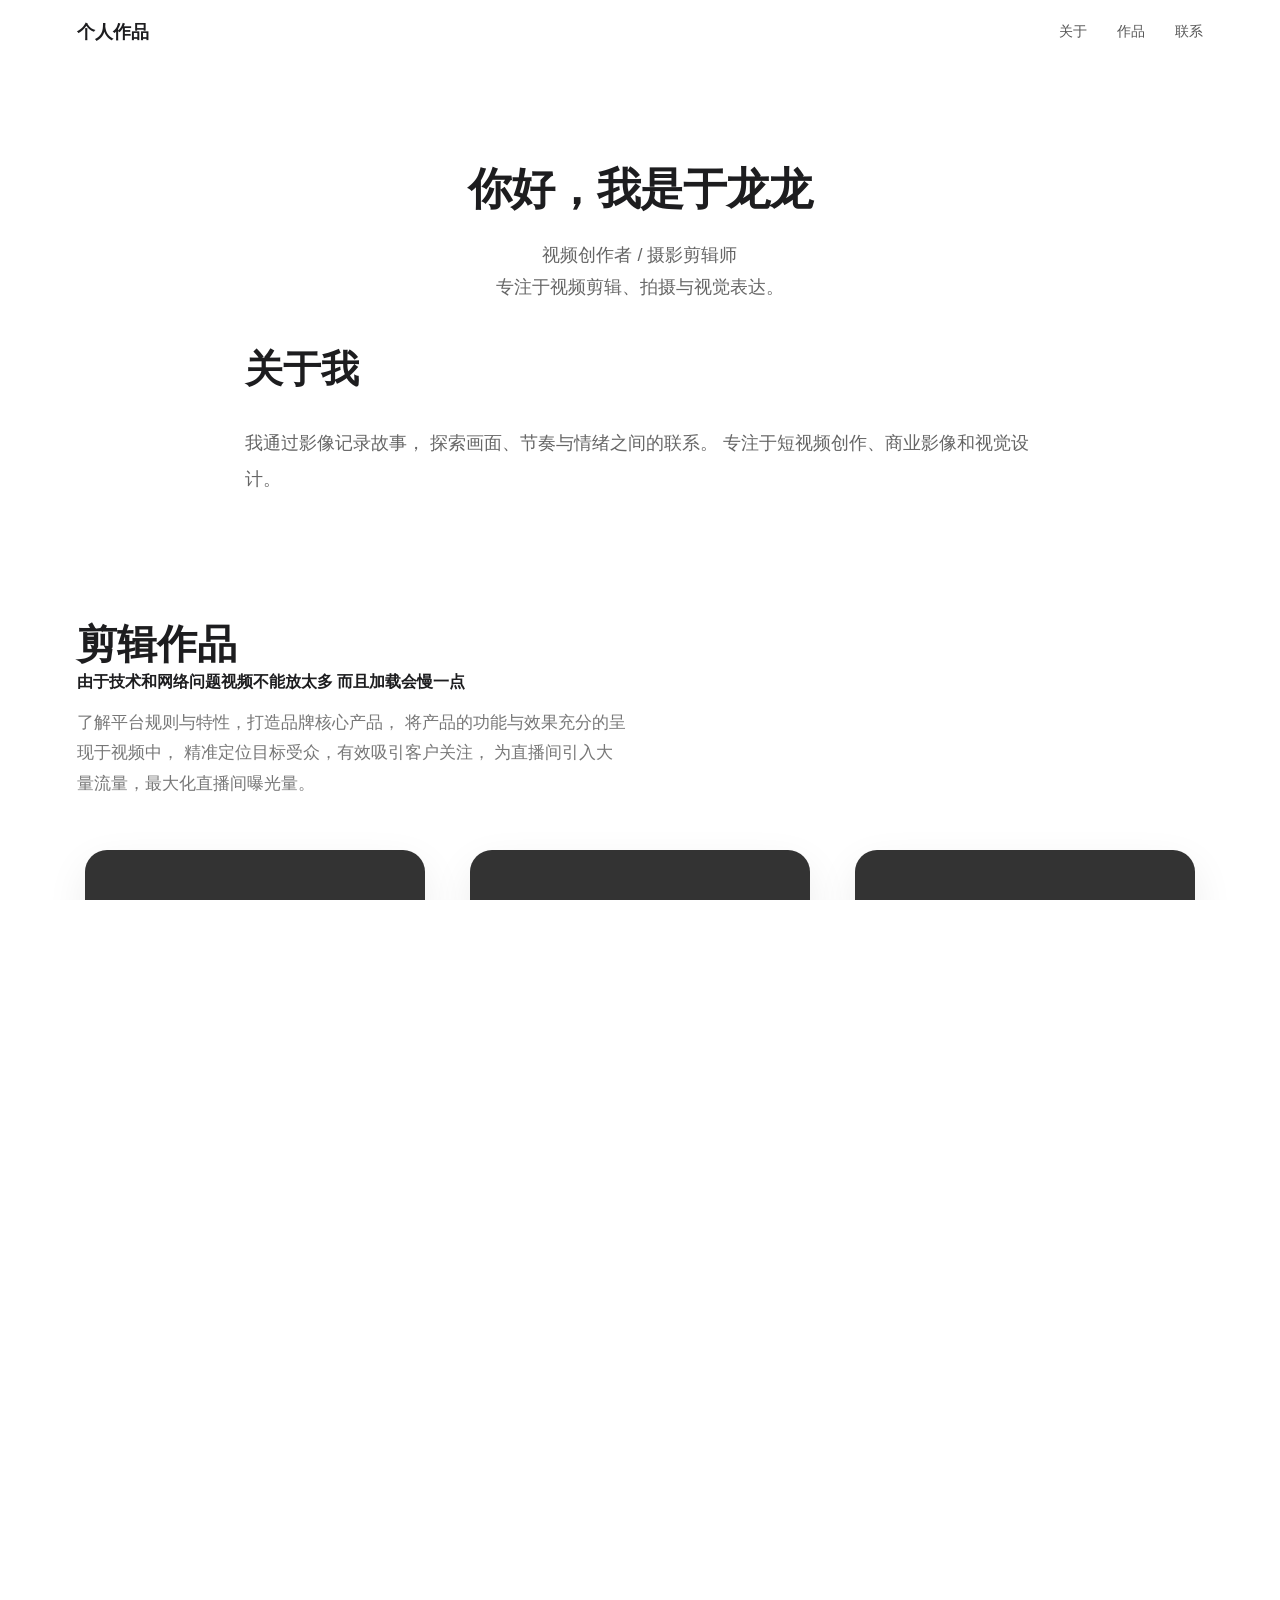
==== index.html @ 41e569ef "Update index.html" ====
<!DOCTYPE html>
<html lang="zh-CN">

<head>
    <meta charset="UTF-8">
    <meta name="viewport" content="width=device-width, initial-scale=1.0">
    <title>个人作品集</title>
    <style>
        * {
            margin: 0;
            padding: 0;
            box-sizing: border-box;
            user-select: none;
            -webkit-user-select: none;
        }

        html,
        body {
            height: 100%;
            overflow-x: hidden;
        }

        body {
            background: #fff;
            color: #1d1d1f;
            font-family: -apple-system, BlinkMacSystemFont, "SF Pro Display", "Helvetica Neue", Arial, sans-serif;
        }

        /* 导航 */
        header {
            position: fixed;
            top: 0;
            width: 100%;
            height: 64px;
            display: flex;
            justify-content: space-between;
            align-items: center;
            padding: 0 6%;
            background: rgba(255, 255, 255, .8);
            backdrop-filter: blur(15px);
            z-index: 99;
        }

        .logo {
            font-size: 18px;
            font-weight: 600;
        }

        nav {
            display: flex;
            gap: 30px;
        }

        nav a {
            text-decoration: none;
            color: #555;
            font-size: 14px;
        }

        /* 首页 */
        .hero {
            padding-top: 160px;
            text-align: center;
            min-height: auto;
        }

        .hero h1 {
            font-size: 44px;
            font-weight: 600;
            letter-spacing: -1px;
        }

        .hero p {
            margin-top: 20px;
            font-size: 18px;
            line-height: 1.8;
            color: #666;
        }

        .hero-video {
            width: 230px;
            margin: 60px auto 0;
            border-radius: 28px;
            overflow: hidden;
            box-shadow: 0 20px 50px rgba(0, 0, 0, .12);
        }

        .hero-video video {
            width: 100%;
            aspect-ratio: 9/16;
            object-fit: cover;
            display: block;
        }

        /* 关于 */
        .about {
            max-width: 850px;
            margin: auto;
            padding: 40px 30px;
        }

        .about h2 {
            font-size: 38px;
            margin-bottom: 30px;
            font-weight: 600;
        }

        .about p {
            font-size: 18px;
            color: #666;
            line-height: 2;
        }

        /* 作品通用 */
        .works {
            padding: 80px 6%;
        }

        .work-section {
            margin-bottom: 120px;
        }

        .work-section h2 {
            font-size: 40px;
            font-weight: 600;
        }

        .desc {
            margin-top: 15px;
            margin-bottom: 50px;
            color: #777;
            font-size: 17px;
            line-height: 1.8;
            max-width: 550px;
        }

        /* ========== 剪辑作品 大卡片 桌面3列 ========== */
        .video-grid-big {
            display: grid;
            grid-template-columns: repeat(3, 1fr);
            gap: 30px;
        }

        .video-card-big {
            max-width: 340px;
            width: 100%;
            margin: 0 auto;
            border-radius: 22px;
            overflow: hidden;
            background: #f5f5f7;
            box-shadow: 0 15px 40px rgba(0, 0, 0, .08);
        }

        /* ========== 拍摄作品 小卡片 桌面4列 ========== */
        .single-video-wrap {
            max-width: 220px;
            margin: 0 auto 40px;
        }

        .single-title {
            font-size: 17px;
            line-height: 1.8;
            color: #777;
            text-align: left;
            margin-bottom: 15px;
            max-width: 220px;
        }

        .video-grid-small {
            display: grid;
            grid-template-columns: repeat(4, 1fr);
            gap: 20px;
        }

        .video-card-small {
            max-width: 240px;
            width: 100%;
            margin: 0 auto;
            border-radius: 16px;
            overflow: hidden;
            background: #f5f5f7;
            box-shadow: 0 10px 25px rgba(0, 0, 0, .06);
        }

        /* 视频通用样式 全屏9:16不变形 */
        .video-card-big video,
        .video-card-small video {
            width: 100%;
            aspect-ratio: 9/16;
            object-fit: contain;
            display: block;
            max-height: 100vh;
            pointer-events: auto;
            max-width: 340px;
        }

        .video-card-big video:fullscreen,
        .video-card-small video:fullscreen {
            object-fit: contain;
            width: auto;
            height: 100vh;
            margin: 0 auto;
            background: #000;
        }

        .video-card-big video:-webkit-full-screen,
        .video-card-small video:-webkit-full-screen {
            object-fit: contain;
            width: auto;
            height: 100vh;
            margin: 0 auto;
            background: #000;
        }

        /* 联系 */
        .contact {
            background: #f5f5f7;
            text-align: center;
            padding: 100px 20px;
        }

        .contact h2 {
            font-size: 42px;
        }

        .contact p {
            margin-top: 20px;
            color: #666;
            line-height: 1.8;
            max-width: 700px;
            margin-left: auto;
            margin-right: auto;
        }

        /* 滚动渐入动画 */
        .fade {
            opacity: 0;
            transform: translateY(30px);
            transition: .8s;
        }

        .fade.show {
            opacity: 1;
            transform: none;
        }

        /* ========== 移动端适配 768px以下 ========== */
        @media(max-width:768px) {
            header {
                padding: 0 20px;
            }

            nav {
                gap: 15px;
            }

            nav a {
                font-size: 12px;
            }

            .hero {
                padding-top: 120px;
            }

            .hero h1 {
                font-size: 32px;
            }

            .hero p {
                font-size: 15px;
            }

            .hero-video {
                width: 190px;
            }

            .about {
                padding: 80px 25px;
            }

            .about h2 {
                font-size: 30px;
            }

            .about p {
                font-size: 16px;
            }

            .works {
                padding: 60px 20px;
            }

            .work-section h2 {
                font-size: 30px;
            }

            .desc {
                font-size: 15px;
                margin-bottom: 35px;
            }

            /* 剪辑移动端：2列 */
            .video-grid-big {
                grid-template-columns: repeat(2, 1fr);
                gap: 15px;
            }

            .video-card-big {
                max-width: unset;
                border-radius: 16px;
            }

            /* 拍摄移动端：3列，卡片更小 */
            .video-grid-small {
                grid-template-columns: repeat(3, 1fr);
                gap: 12px;
            }

            .video-card-small {
                max-width: unset;
                border-radius: 12px;
            }

            .single-video-wrap {
                max-width: 160px;
            }

            .single-title {
                font-size: 15px;
                max-width: 160px;
            }

            .contact h2 {
                font-size: 32px;
            }
        }
    </style>
</head>

<body>
    <header>
        <div class="logo">个人作品</div>
        <nav>
            <a href="#about">关于</a>
            <a href="#works">作品</a>
            <a href="#contact">联系</a>
        </nav>
    </header>

    <section class="hero">
        <h1>你好，我是于龙龙</h1>
        <p>
            视频创作者 / 摄影剪辑师
            <br>
            专注于视频剪辑、拍摄与视觉表达。
        </p>
    </section>

    <section class="about fade" id="about">
        <h2>关于我</h2>
        <p>
            我通过影像记录故事，
            探索画面、节奏与情绪之间的联系。
            专注于短视频创作、商业影像和视觉设计。
        </p>
    </section>

    <section class="works" id="works">
        <!-- 剪辑作品：桌面3列、卡片更大、限制最大宽度340px -->
        <div class="work-section fade">
            <h2>剪辑作品</h2><h4>由于技术和网络问题视频不能放太多
                而且加载会慢一点</h4>
            <p class="desc">
                了解平台规则与特性，打造品牌核心产品，
                将产品的功能与效果充分的呈现于视频中，
                精准定位目标受众，有效吸引客户关注，
                为直播间引入大量流量，最大化直播间曝光量。
            </p>
            <div class="video-grid-big">
                <div class="video-card-big">
                    <video controls controlslist="nodownload" preload="metadata">
                        <source src="video/于龙龙-去渍颗粒-01a.mp4">
                    </video>
                </div>
                <div class="video-card-big">
                    <video controls controlslist="nodownload" preload="metadata">
                        <source src="video/于龙龙-去渍颗粒-02a.mp4">
                    </video>
                </div>
                <div class="video-card-big">
                    <video controls controlslist="nodownload" preload="metadata">
                        <source src="video/于龙龙-去渍液01a.mp4">
                    </video>
                </div>
                <div class="video-card-big">
                    <video controls controlslist="nodownload" preload="metadata">
                        <source src="video/于龙龙-去渍先锋-01a.mp4">
                    </video>
                </div>
            </div>
        </div>

        <!-- 拍摄作品：桌面4列、卡片整体更小，移动端3列 -->
        <div class="work-section fade">
            <h2>拍摄作品</h2>
            <p class="desc">
                从产品核心卖点，用拍摄手法与场景布置突出产品优势，
                关注不同平台热点，从多维度优化视频内容，提升产品吸引力。
            </p>

            <!-- 单独居中小视频 -->
            <div class="single-video-wrap">
                <h3 class="single-title">拍摄合集</h3>
                <div class="video-card-small">
                    <video controls controlslist="nodownload" preload="metadata">
                        <source src="video/拍摄合集1.mp4">
                    </video>
                </div>
            </div>

            <!-- 拍摄4列网格 -->
            <div class="video-grid-small">
                <div class="video-card-small">
                    <video controls controlslist="nodownload">
                        <source src="video/镜头拍摄-1.mp4">
                    </video>
                </div>
                <div class="video-card-small">
                    <video controls controlslist="nodownload">
                        <source src="video/镜头拍摄-2.mp4">
                    </video>
                </div>
                <div class="video-card-small">
                    <video controls controlslist="nodownload">
                        <source src="video/镜头拍摄-3.mp4">
                    </video>
                </div>
                <div class="video-card-small">
                    <video controls controlslist="nodownload">
                        <source src="video/镜头拍摄-4.mp4">
                    </video>
                </div>
                <div class="video-card-small">
                    <video controls controlslist="nodownload">
                        <source src="video/镜头拍摄-5.mp4">
                    </video>
                </div>
                <div class="video-card-small">
                    <video controls controlslist="nodownload">
                        <source src="video/镜头拍摄-6.mp4">
                    </video>
                </div>
                <div class="video-card-small">
                    <video controls controlslist="nodownload">
                        <source src="video/镜头拍摄-7.mp4">
                    </video>
                </div>
                <div class="video-card-small">
                    <video controls controlslist="nodownload">
                        <source src="video/镜头拍摄-8.mp4">
                    </video>
                </div>
                <div class="video-card-small">
                    <video controls controlslist="nodownload">
                        <source src="video/镜头拍摄-9.mp4">
                    </video>
                </div>
                
            </div>
        </div>
    </section>

    <section class="contact fade" id="contact">
        <h2>声明/联系</h2>
        <p>
            本页面内所有视频、影像作品著作权均归本人所有。
            所有内容仅允许个人在线浏览、求职面试参考使用，严禁未经授权私自转载、剪辑、盗用、二次分发及任何形式商用。
            如需商用授权、素材合作，请发送邮件联系：your@email.com
        </p>
    </section>

    <script>
        // 滚动渐入动画
        const observer = new IntersectionObserver(
            (entries) => {
                entries.forEach(e => {
                    if (e.isIntersecting) {
                        e.target.classList.add("show");
                    }
                });
            }
        );
        document.querySelectorAll(".fade").forEach(el => observer.observe(el));

        // 全局禁止右键菜单
        document.addEventListener('contextmenu', e => e.preventDefault());
        // 禁止视频拖拽下载
        document.querySelectorAll('video').forEach(vid => {
            vid.addEventListener('dragstart', e => e.preventDefault());
        });
    </script>
</body>

</html>
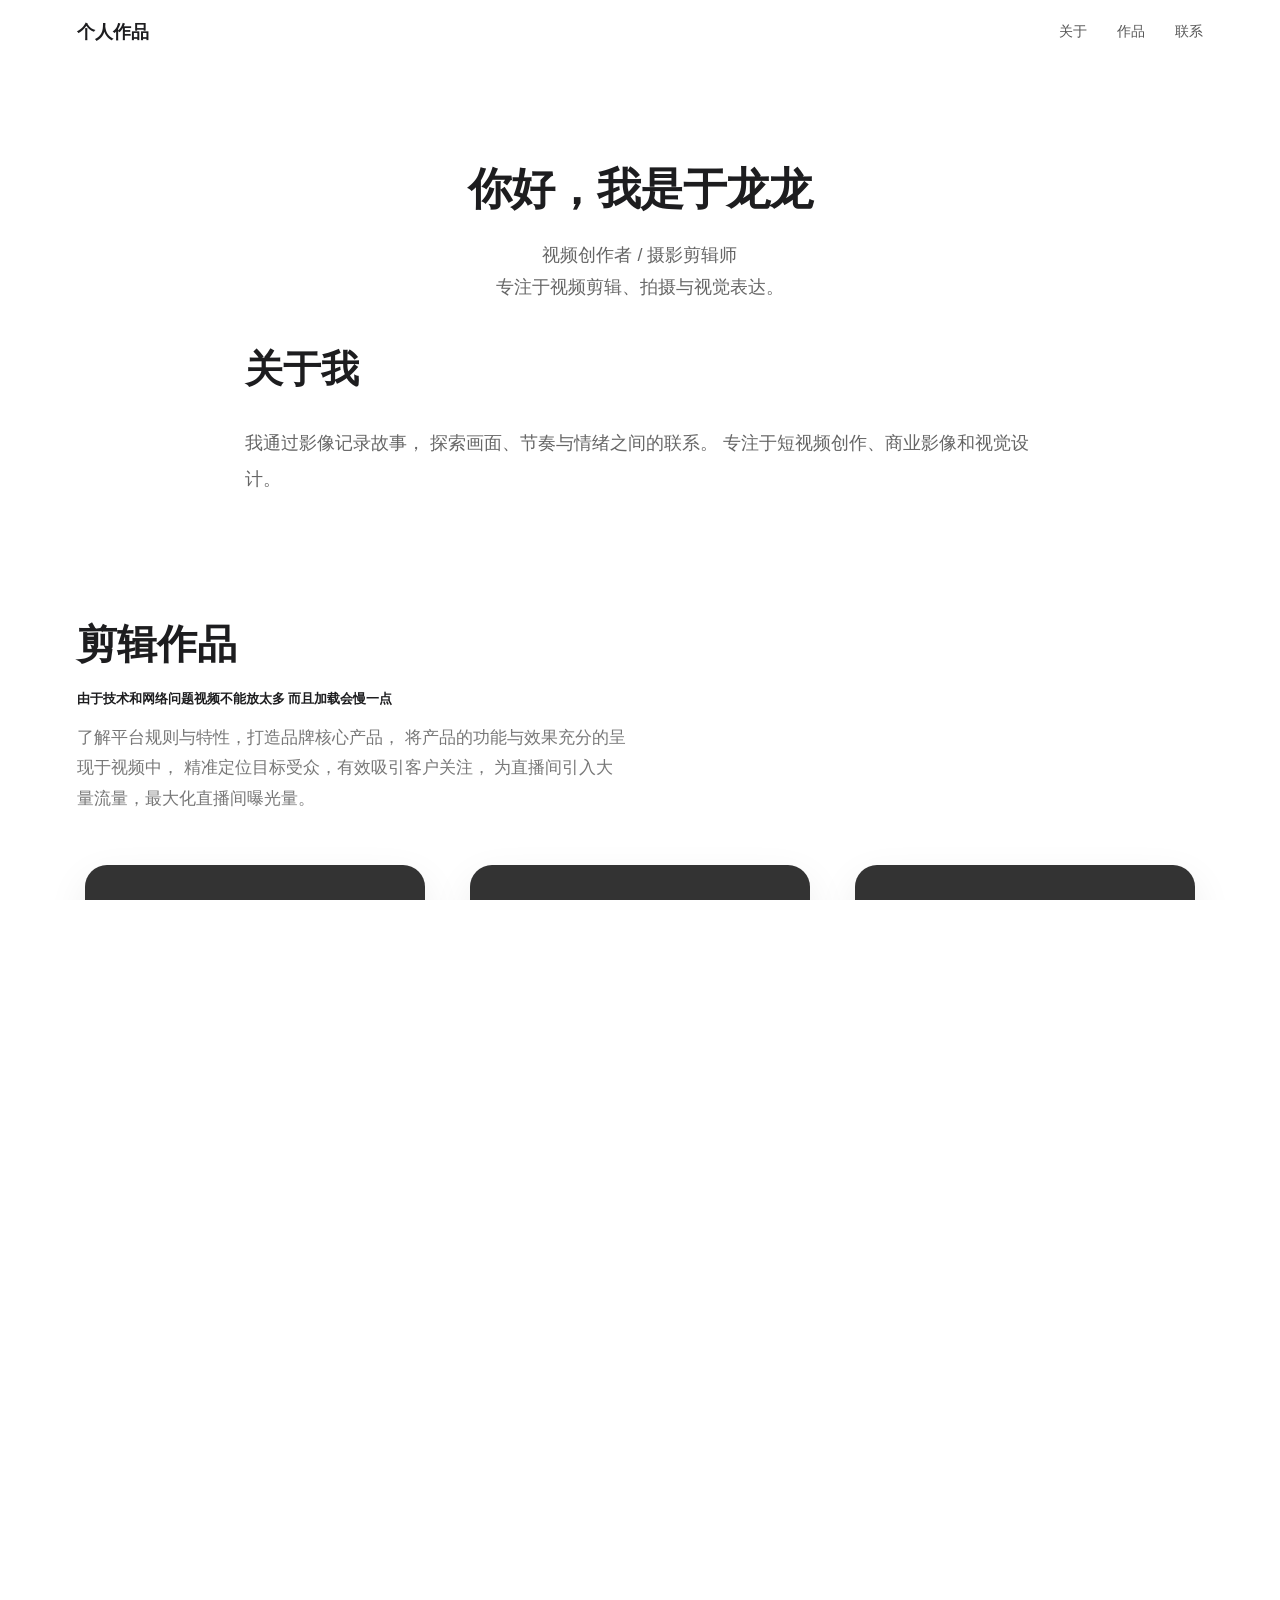
==== commit 5e77a81b: "Update index.html" ====
--- a/index.html
+++ b/index.html
@@ -368,8 +368,8 @@
     <section class="works" id="works">
         <!-- 剪辑作品：桌面3列、卡片更大、限制最大宽度340px -->
         <div class="work-section fade">
-            <h2>剪辑作品</h2><h4>由于技术和网络问题视频不能放太多
-                而且加载会慢一点</h4>
+            <h2>剪辑作品</h2><br><h5>由于技术和网络问题视频不能放太多
+                而且加载会慢一点</h5>
             <p class="desc">
                 了解平台规则与特性，打造品牌核心产品，
                 将产品的功能与效果充分的呈现于视频中，
@@ -473,7 +473,7 @@
     <section class="contact fade" id="contact">
         <h2>声明/联系</h2>
         <p>
-            本页面内所有视频、影像作品著作权均归本人所有。
+            本页面内所有视频、影像作品著作权均归本人于龙龙所有。
             所有内容仅允许个人在线浏览、求职面试参考使用，严禁未经授权私自转载、剪辑、盗用、二次分发及任何形式商用。
             如需商用授权、素材合作，请发送邮件联系：your@email.com
         </p>
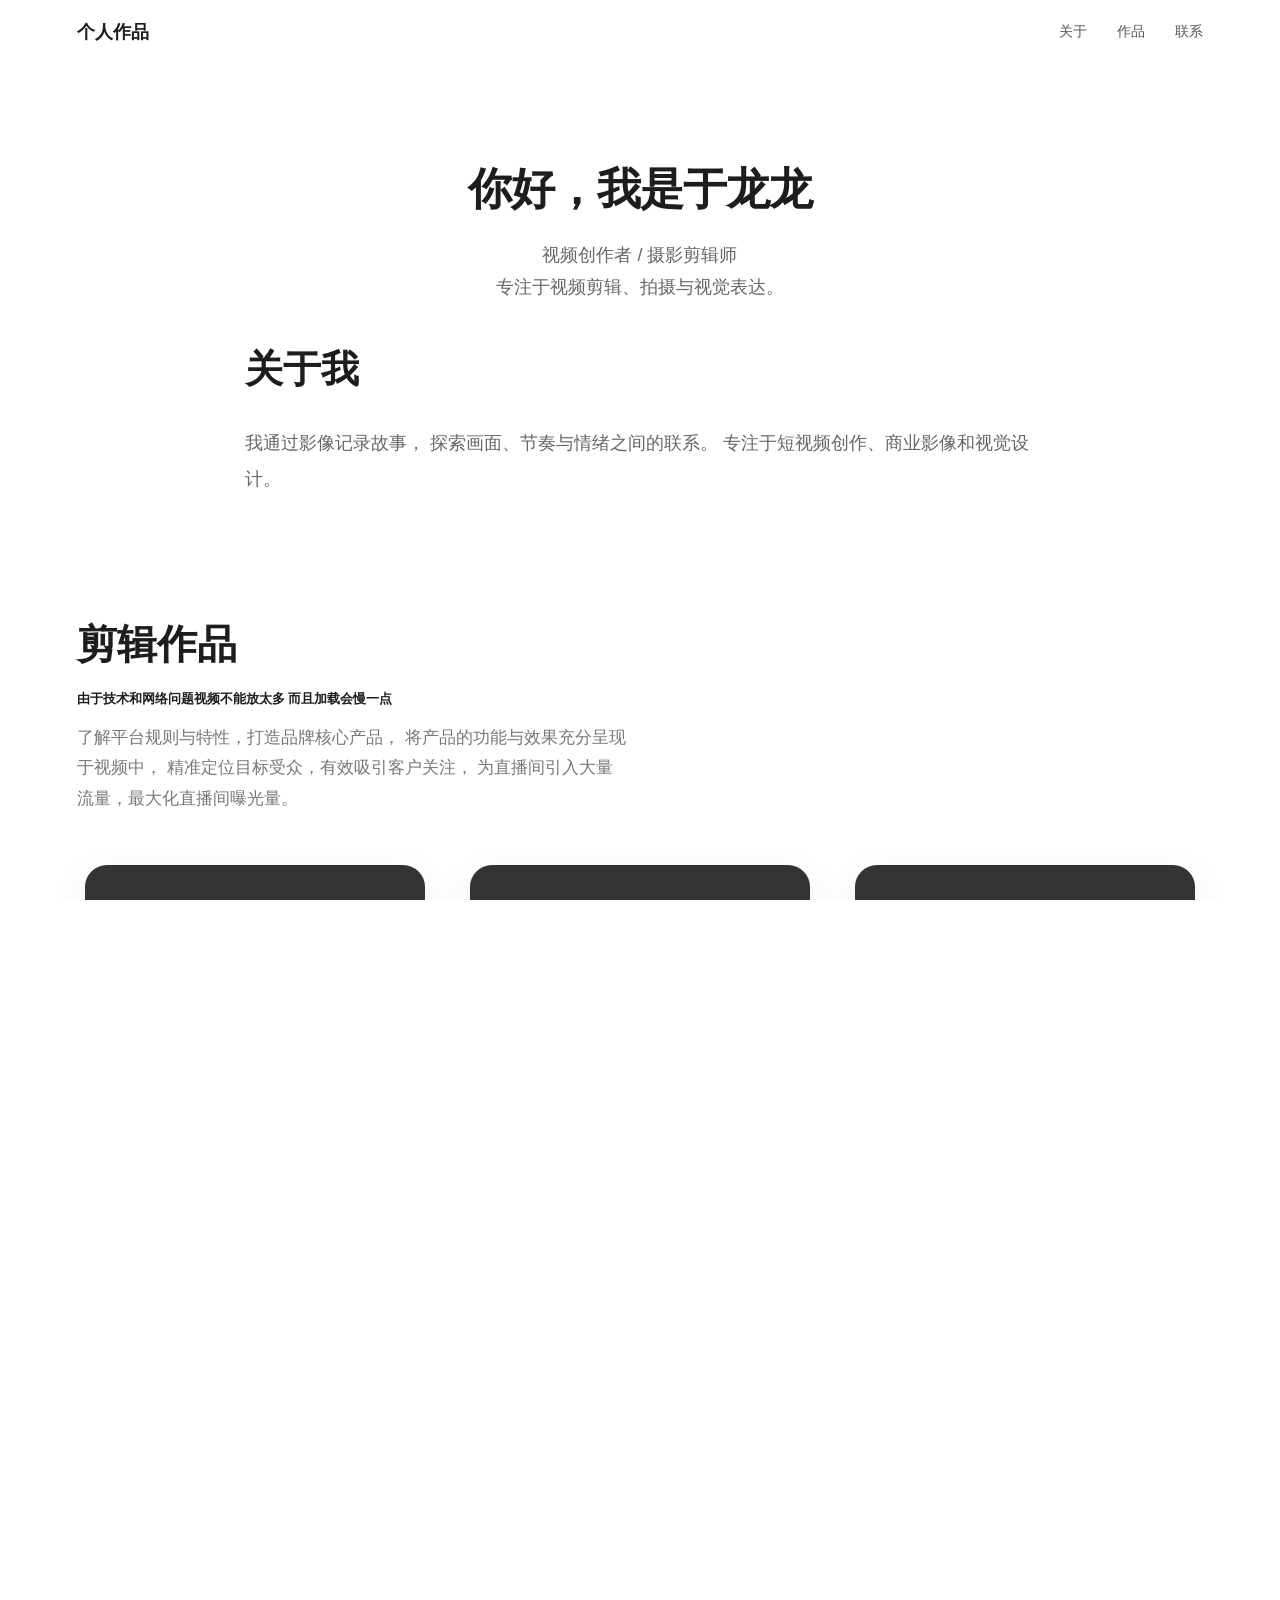
==== commit 41acb182: "Update index.html" ====
--- a/index.html
+++ b/index.html
@@ -372,29 +372,30 @@
                 而且加载会慢一点</h5>
             <p class="desc">
                 了解平台规则与特性，打造品牌核心产品，
-                将产品的功能与效果充分的呈现于视频中，
+                将产品的功能与效果充分呈现于视频中，
                 精准定位目标受众，有效吸引客户关注，
                 为直播间引入大量流量，最大化直播间曝光量。
             </p>
             <div class="video-grid-big">
                 <div class="video-card-big">
-                    <video controls controlslist="nodownload" preload="metadata">
-                        <source src="video/于龙龙-去渍颗粒-01a.mp4">
+                    <!-- preload="metadata" 原生只加载首帧元数据，#t=0.001 修复iOS黑屏无首帧 -->
+                    <video controls controlslist="nodownload" preload="metadata" playsinline webkit-playsinline>
+                        <source src="video/于龙龙-去渍颗粒-01a.mp4#t=0.001">
                     </video>
                 </div>
                 <div class="video-card-big">
-                    <video controls controlslist="nodownload" preload="metadata">
-                        <source src="video/于龙龙-去渍颗粒-02a.mp4">
+                    <video controls controlslist="nodownload" preload="metadata" playsinline webkit-playsinline>
+                        <source src="video/于龙龙-去渍颗粒-02a.mp4#t=0.001">
                     </video>
                 </div>
                 <div class="video-card-big">
-                    <video controls controlslist="nodownload" preload="metadata">
-                        <source src="video/于龙龙-去渍液01a.mp4">
+                    <video controls controlslist="nodownload" preload="metadata" playsinline webkit-playsinline>
+                        <source src="video/于龙龙-去渍液01a.mp4#t=0.001">
                     </video>
                 </div>
                 <div class="video-card-big">
-                    <video controls controlslist="nodownload" preload="metadata">
-                        <source src="video/于龙龙-去渍先锋-01a.mp4">
+                    <video controls controlslist="nodownload" preload="metadata" playsinline webkit-playsinline>
+                        <source src="video/于龙龙-去渍先锋-01a.mp4#t=0.001">
                     </video>
                 </div>
             </div>
@@ -412,8 +413,8 @@
             <div class="single-video-wrap">
                 <h3 class="single-title">拍摄合集</h3>
                 <div class="video-card-small">
-                    <video controls controlslist="nodownload" preload="metadata">
-                        <source src="video/拍摄合集1.mp4">
+                    <video controls controlslist="nodownload" preload="metadata" playsinline webkit-playsinline>
+                        <source src="video/拍摄合集1a.mp4#t=0.001">
                     </video>
                 </div>
             </div>
@@ -421,51 +422,50 @@
             <!-- 拍摄4列网格 -->
             <div class="video-grid-small">
                 <div class="video-card-small">
-                    <video controls controlslist="nodownload">
-                        <source src="video/镜头拍摄-1.mp4">
-                    </video>
-                </div>
-                <div class="video-card-small">
-                    <video controls controlslist="nodownload">
-                        <source src="video/镜头拍摄-2.mp4">
-                    </video>
-                </div>
-                <div class="video-card-small">
-                    <video controls controlslist="nodownload">
-                        <source src="video/镜头拍摄-3.mp4">
-                    </video>
-                </div>
-                <div class="video-card-small">
-                    <video controls controlslist="nodownload">
-                        <source src="video/镜头拍摄-4.mp4">
-                    </video>
-                </div>
-                <div class="video-card-small">
-                    <video controls controlslist="nodownload">
-                        <source src="video/镜头拍摄-5.mp4">
-                    </video>
-                </div>
-                <div class="video-card-small">
-                    <video controls controlslist="nodownload">
-                        <source src="video/镜头拍摄-6.mp4">
-                    </video>
-                </div>
-                <div class="video-card-small">
-                    <video controls controlslist="nodownload">
-                        <source src="video/镜头拍摄-7.mp4">
-                    </video>
-                </div>
-                <div class="video-card-small">
-                    <video controls controlslist="nodownload">
-                        <source src="video/镜头拍摄-8.mp4">
-                    </video>
-                </div>
-                <div class="video-card-small">
-                    <video controls controlslist="nodownload">
-                        <source src="video/镜头拍摄-9.mp4">
-                    </video>
-                </div>
-                
+                    <video controls controlslist="nodownload" preload="metadata" playsinline webkit-playsinline>
+                        <source src="video/镜头拍摄-1.mp4#t=0.001">
+                    </video>
+                </div>
+                <div class="video-card-small">
+                    <video controls controlslist="nodownload" preload="metadata" playsinline webkit-playsinline>
+                        <source src="video/镜头拍摄-2.mp4#t=0.001">
+                    </video>
+                </div>
+                <div class="video-card-small">
+                    <video controls controlslist="nodownload" preload="metadata" playsinline webkit-playsinline>
+                        <source src="video/镜头拍摄-3.mp4#t=0.001">
+                    </video>
+                </div>
+                <div class="video-card-small">
+                    <video controls controlslist="nodownload" preload="metadata" playsinline webkit-playsinline>
+                        <source src="video/镜头拍摄-4.mp4#t=0.001">
+                    </video>
+                </div>
+                <div class="video-card-small">
+                    <video controls controlslist="nodownload" preload="metadata" playsinline webkit-playsinline>
+                        <source src="video/镜头拍摄-5.mp4#t=0.001">
+                    </video>
+                </div>
+                <div class="video-card-small">
+                    <video controls controlslist="nodownload" preload="metadata" playsinline webkit-playsinline>
+                        <source src="video/镜头拍摄-6.mp4#t=0.001">
+                    </video>
+                </div>
+                <div class="video-card-small">
+                    <video controls controlslist="nodownload" preload="metadata" playsinline webkit-playsinline>
+                        <source src="video/镜头拍摄-7.mp4#t=0.001">
+                    </video>
+                </div>
+                <div class="video-card-small">
+                    <video controls controlslist="nodownload" preload="metadata" playsinline webkit-playsinline>
+                        <source src="video/镜头拍摄-8.mp4#t=0.001">
+                    </video>
+                </div>
+                <div class="video-card-small">
+                    <video controls controlslist="nodownload" preload="metadata" playsinline webkit-playsinline>
+                        <source src="video/镜头拍摄-9.mp4#t=0.001">
+                    </video>
+                </div>
             </div>
         </div>
     </section>
@@ -473,7 +473,7 @@
     <section class="contact fade" id="contact">
         <h2>声明/联系</h2>
         <p>
-            本页面内所有视频、影像作品著作权均归本人于龙龙所有。
+            本页面内所有视频、影像作品著作权均归本人所有。
             所有内容仅允许个人在线浏览、求职面试参考使用，严禁未经授权私自转载、剪辑、盗用、二次分发及任何形式商用。
             如需商用授权、素材合作，请发送邮件联系：your@email.com
         </p>
